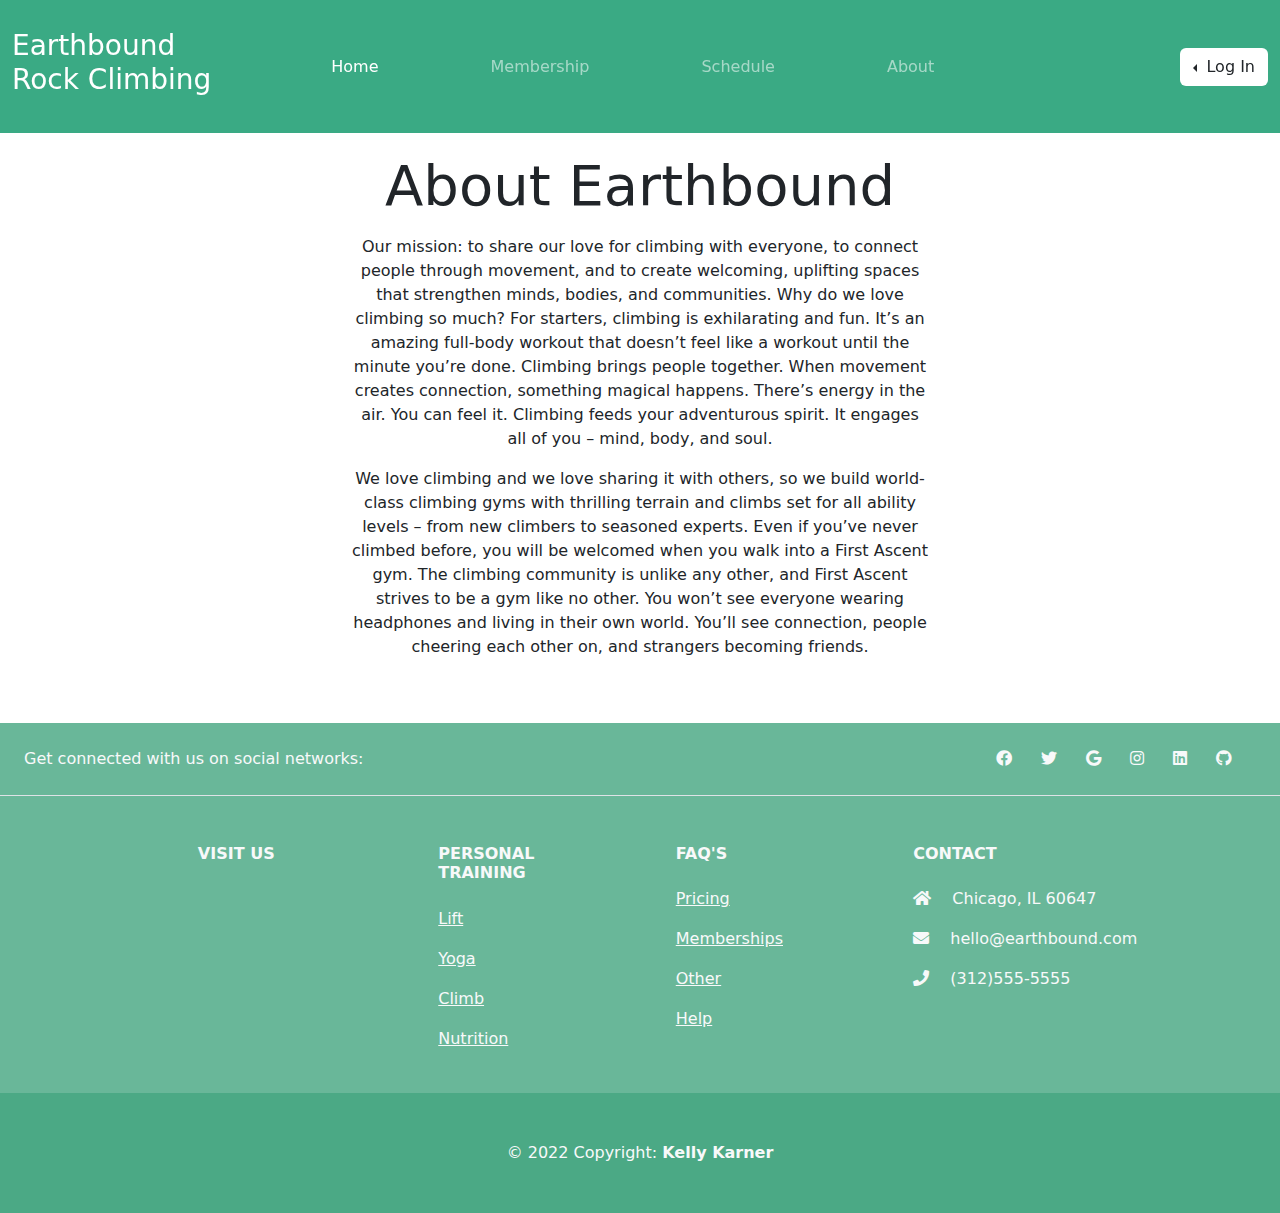
==== about.html @ 37c0b726 "updated links, added membership and about pages" ====
<!DOCTYPE html>
<html lang="en">

<head>
    <meta charset="UTF-8">
    <meta name="viewport" content="width=device-width, initial-scale=1.0">
    <meta http-equiv="X-UA-Compatible" content="ie=edge">
    <meta name="Description" content="Enter your description here" />
    <link rel="stylesheet" href="https://cdnjs.cloudflare.com/ajax/libs/twitter-bootstrap/5.1.0/css/bootstrap.min.css">
    <link rel="stylesheet" href="https://cdnjs.cloudflare.com/ajax/libs/font-awesome/5.15.4/css/all.min.css">
    <link rel="stylesheet" href="assets/css/style.css">
    <title>Title</title>
</head>

<body>

    <!-- NAVBAR -->

    <nav class="navbar navbar-expand-lg navbar-dark py-4 fixed-top" style="background-color: rgba(23, 155, 111, 0.85);">
        <div class="container-fluid">
            <a class="navbar-brand" href="#">
                <h3>Earthbound<br> Rock Climbing</h3>
            </a>
            <button class="navbar-toggler" type="button" data-bs-toggle="collapse"
                data-bs-target="#navbarSupportedContent" aria-controls="navbarSupportedContent" aria-expanded="false"
                aria-label="Toggle navigation">
                <span class="navbar-toggler-icon"></span>
            </button>
            <div class="collapse navbar-collapse" id="navbarSupportedContent">
                <ul class="navbar-nav me-auto mb-2 mb-lg-0 mx-5">
                    <li class="nav-item mx-5">
                        <a class="nav-link active" aria-current="page" href="index.html">Home</a>
                    </li>
                    <li class="nav-item mx-5">
                        <a class="nav-link" href="membership.html">Membership</a>
                    </li>
                    <li class="nav-item mx-5">
                        <a class="nav-link" href="index.html#schedule">Schedule</a>
                    </li>
                    <li class="nav-item mx-5">
                        <a class="nav-link" href="#about">About</a>
                    </li>
                </ul>

                <ul class="navbar-nav navbar-right">
                    <div class="btn-group dropstart">
                        <button type="button" class="btn dropdown-toggle" data-bs-toggle="dropdown"
                            aria-expanded="false" style="background-color: white;">
                            Log In
                        </button>

                        <div class="dropdown-menu" style="width: 300px;">
                            <form class="px-4 py-3">
                                <div class="mb-3">
                                    <label for="exampleDropdownFormEmail1" class="form-label">Email address</label>
                                    <input type="email" class="form-control" id="exampleDropdownFormEmail1"
                                        placeholder="email@example.com">
                                </div>
                                <div class="mb-3">
                                    <label for="exampleDropdownFormPassword1" class="form-label">Password</label>
                                    <input type="password" class="form-control" id="exampleDropdownFormPassword1"
                                        placeholder="Password">
                                </div>
                                <div class="mb-3">
                                    <div class="form-check">
                                        <input type="checkbox" class="form-check-input" id="dropdownCheck">
                                        <label class="form-check-label" for="dropdownCheck">
                                            Remember me
                                        </label>
                                    </div>
                                </div>
                                <button type="submit" class="btn btn-primary">Sign in</button>
                            </form>
                            <div class="dropdown-divider"></div>
                            <a class="dropdown-item" href="#">New around here? Sign up</a>
                            <a class="dropdown-item" href="#">Forgot password?</a>
                        </div>
                    </div>
                </ul>
            </div>
        </div>
    </nav>

    <!-- ABOUT US -->

    <div class="container-fluid d-flex mt-5 p-5">
        <div class="row mt-5 text-center d-flex justify-content-center">
            <div class="col-md-6">
                <h1 class="display-4 m-2 mb-3">About Earthbound</h1>
                <p>
                    Our mission: to share our love for climbing with everyone, to connect people through movement, and to create welcoming,
                    uplifting spaces that strengthen minds, bodies, and communities.
                    Why do we love climbing so much? For starters, climbing is exhilarating and fun. It’s an amazing full-body workout that
                    doesn’t feel like a workout until the minute you’re done. Climbing brings people together. When movement creates
                    connection, something magical happens. There’s energy in the air. You can feel it. Climbing feeds your adventurous
                    spirit. It engages all of you – mind, body, and soul.
                </p>
                <p>
                    We love climbing and we love sharing it with others, so we build world-class climbing gyms with thrilling terrain and
                    climbs set for all ability levels – from new climbers to seasoned experts. Even if you’ve never climbed before, you will
                    be welcomed when you walk into a First Ascent gym. The climbing community is unlike any other, and First Ascent strives
                    to be a gym like no other. You won’t see everyone wearing headphones and living in their own world. You’ll see
                    connection, people cheering each other on, and strangers becoming friends.
                </p>
            </div>
        </div>


    </div>

    <!-- FOOTER -->

    <!-- Footer -->
    <footer class="text-center text-lg-start footer-dark text-light" style="background-color: rgba(68, 165, 127,0.8);">
        <!-- Section: Social media -->
        <section class="d-flex justify-content-center justify-content-lg-between p-4 border-bottom">
            <!-- Left -->
            <div class="me-5 d-none d-lg-block">
                <span>Get connected with us on social networks:</span>
            </div>
            <!-- Left -->

            <!-- Right -->
            <div>
                <a href="#" class="me-4 text-reset text-decoration-none"><i class="fab fa-facebook"></i>
                </a>
                <a href="#" class="me-4 text-reset text-decoration-none"><i class="fab fa-twitter"></i>
                </a>
                <a href="#" class="me-4 text-reset text-decoration-none"><i class="fab fa-google"></i>
                </a>
                <a href="#" class="me-4 text-reset text-decoration-none"><i class="fab fa-instagram"></i>
                </a>
                <a href="#" class="me-4 text-reset text-decoration-none"><i class="fab fa-linkedin"></i>
                </a>
                <a href="#" class="me-4 text-reset text-decoration-none"><i class="fab fa-github"></i>
                </a>
            </div>
            <!-- Right -->
        </section>
        <!-- Section: Social media -->

        <!-- Section: Links  -->
        <section class="">
            <div class="container text-center text-md-start mt-5">
                <!-- Grid row -->
                <div class="row mt-3">
                    <!-- Grid column -->
                    <div class="col-md-3 col-lg-4 col-xl-3 mx-auto mb-4">
                        <!-- Content -->
                        <h6 class="text-uppercase fw-bold mb-4 text-center">
                            Visit Us
                        </h6>
                        <!--Google map-->
                        <div id="map-container-google-2" class="z-depth-1-half map-container">
                            <iframe src="https://maps.google.com/maps?q=chicago&t=&z=13&ie=UTF8&iwloc=&output=embed"
                                frameborder="0" style="border:0; border-radius: 8px; height: 175px"
                                allowfullscreen></iframe>
                        </div>

                        <!--Google Maps-->
                    </div>
                    <!-- Grid column -->

                    <!-- Grid column -->
                    <div class="col-md-2 col-lg-2 col-xl-2 mx-auto mb-4">
                        <!-- Links -->
                        <h6 class="text-uppercase fw-bold mb-4">
                            Personal Training
                        </h6>
                        <p>
                            <a href="#!" class="text-reset">Lift</a>
                        </p>
                        <p>
                            <a href="#!" class="text-reset">Yoga</a>
                        </p>
                        <p>
                            <a href="#!" class="text-reset">Climb</a>
                        </p>
                        <p>
                            <a href="#!" class="text-reset">Nutrition</a>
                        </p>
                    </div>
                    <!-- Grid column -->

                    <!-- Grid column -->
                    <div class="col-md-3 col-lg-2 col-xl-2 mx-auto mb-4">
                        <!-- Links -->
                        <h6 class="text-uppercase fw-bold mb-4">
                            FAQ's
                        </h6>
                        <p>
                            <a href="#!" class="text-reset">Pricing</a>
                        </p>
                        <p>
                            <a href="#!" class="text-reset">Memberships</a>
                        </p>
                        <p>
                            <a href="#!" class="text-reset">Other</a>
                        </p>
                        <p>
                            <a href="#!" class="text-reset">Help</a>
                        </p>
                    </div>
                    <!-- Grid column -->

                    <!-- Grid column -->
                    <div class="col-md-4 col-lg-3 col-xl-3 mx-auto mb-md-0 mb-4">
                        <!-- Links -->
                        <h6 class="text-uppercase fw-bold mb-4">Contact</h6>
                        <p><i class="fas fa-home me-3"></i> Chicago, IL 60647</p>
                        <p>
                            <i class="fas fa-envelope me-3"></i>
                            hello@earthbound.com
                        </p>
                        <p><i class="fas fa-phone me-3"></i> (312)555-5555</p>
                    </div>
                    <!-- Grid column -->
                </div>
                <!-- Grid row -->
            </div>
        </section>
        <!-- Section: Links  -->

        <!-- Copyright -->
        <div class="text-center p-5" style="background-color: rgba(68, 165, 127, 0.8)">
            © 2022 Copyright:
            <a class="text-reset fw-bold text-decoration-none" href="#">Kelly Karner</a>
        </div>
        <!-- Copyright -->
    </footer>
    <!-- Footer -->

    <!-- <nav class="navbar navbar-expand-lg navbar-dark py-4 h-25 fixed-bottom" style="background-color: rgba(23, 155, 111, 0.835);">
    <div class="container-fluid">
        <a class="navbar-brand" href="#">
            <h6>Earthbound<br> Rock Climbing</h6>
        </a>
       
                   
</nav>

-->

    <script src="https://cdnjs.cloudflare.com/ajax/libs/popper.js/2.9.2/umd/popper.min.js"></script>
    <script src="https://cdnjs.cloudflare.com/ajax/libs/twitter-bootstrap/5.1.0/js/bootstrap.min.js"></script>
</body>

</html>
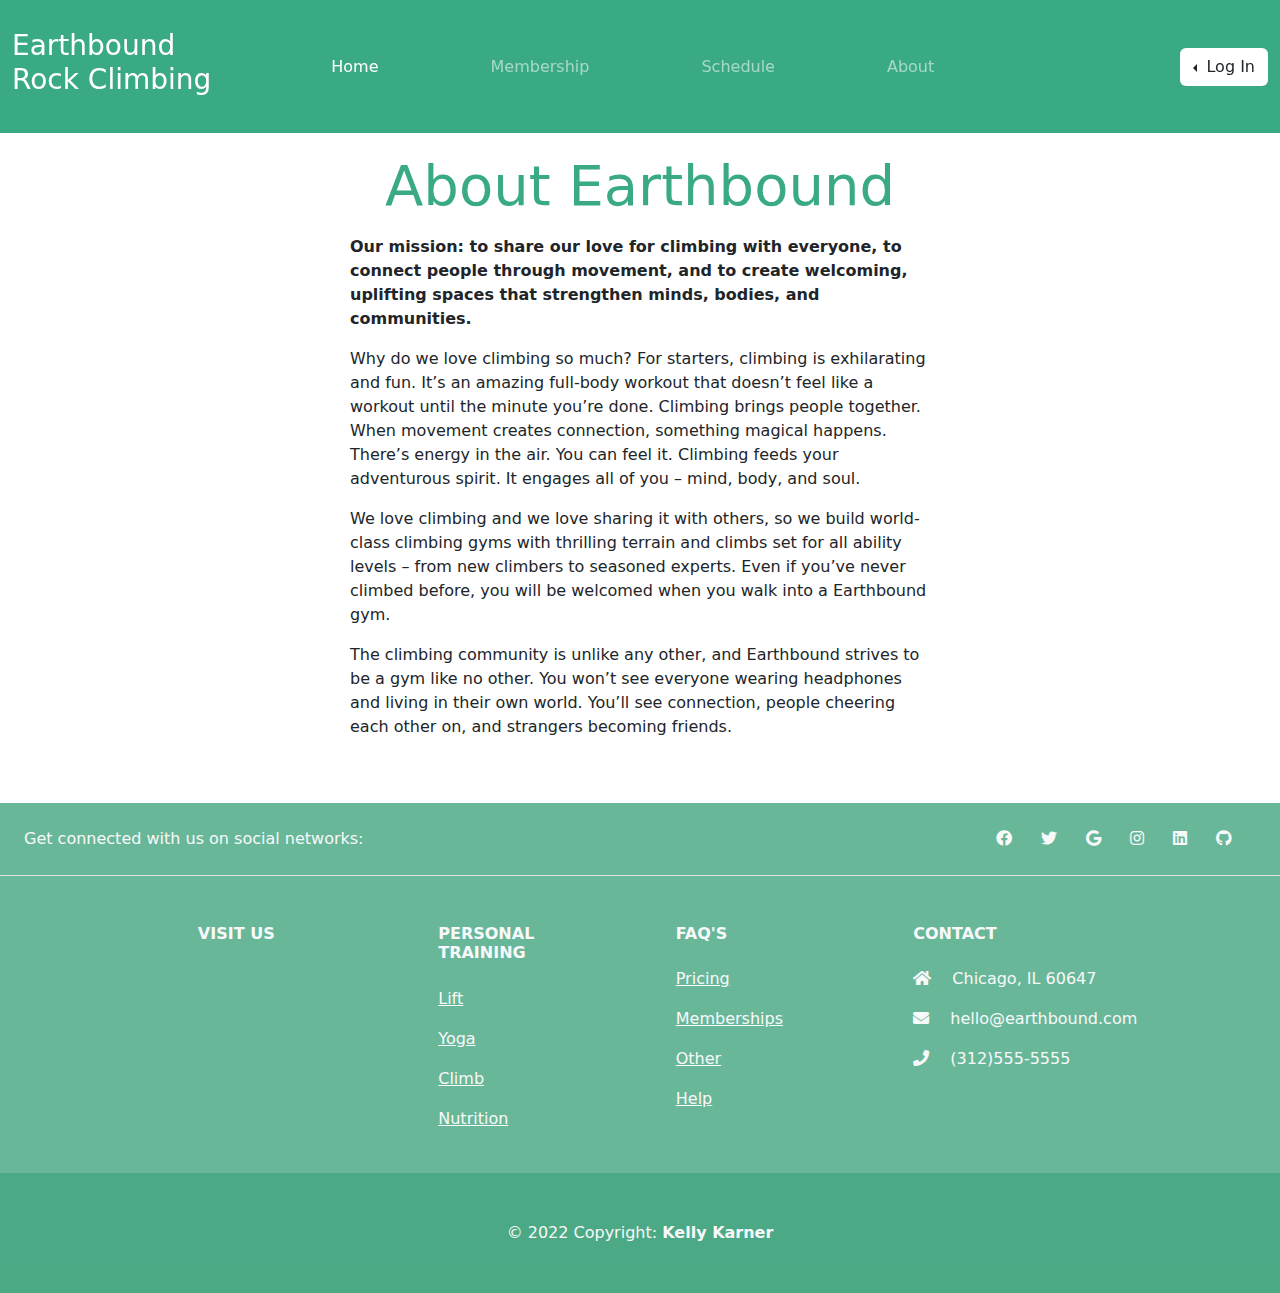
==== commit acf77285: "minor adjustments to color and layout" ====
--- a/about.html
+++ b/about.html
@@ -86,19 +86,24 @@
     <div class="container-fluid d-flex mt-5 p-5">
         <div class="row mt-5 text-center d-flex justify-content-center">
             <div class="col-md-6">
-                <h1 class="display-4 m-2 mb-3">About Earthbound</h1>
-                <p>
+                <h1 class="display-4 m-2 mb-3" style="color:rgba(23, 155, 111, 0.85)">About Earthbound</h1>
+                <p class="fw-bold text-start">
                     Our mission: to share our love for climbing with everyone, to connect people through movement, and to create welcoming,
                     uplifting spaces that strengthen minds, bodies, and communities.
+                </p>   
+                <p class="text-start">  
                     Why do we love climbing so much? For starters, climbing is exhilarating and fun. It’s an amazing full-body workout that
                     doesn’t feel like a workout until the minute you’re done. Climbing brings people together. When movement creates
                     connection, something magical happens. There’s energy in the air. You can feel it. Climbing feeds your adventurous
                     spirit. It engages all of you – mind, body, and soul.
                 </p>
-                <p>
+                <p class="text-start">
                     We love climbing and we love sharing it with others, so we build world-class climbing gyms with thrilling terrain and
                     climbs set for all ability levels – from new climbers to seasoned experts. Even if you’ve never climbed before, you will
-                    be welcomed when you walk into a First Ascent gym. The climbing community is unlike any other, and First Ascent strives
+                    be welcomed when you walk into a Earthbound gym. 
+                </p>    
+                <p class="text-start">
+                    The climbing community is unlike any other, and Earthbound strives
                     to be a gym like no other. You won’t see everyone wearing headphones and living in their own world. You’ll see
                     connection, people cheering each other on, and strangers becoming friends.
                 </p>
